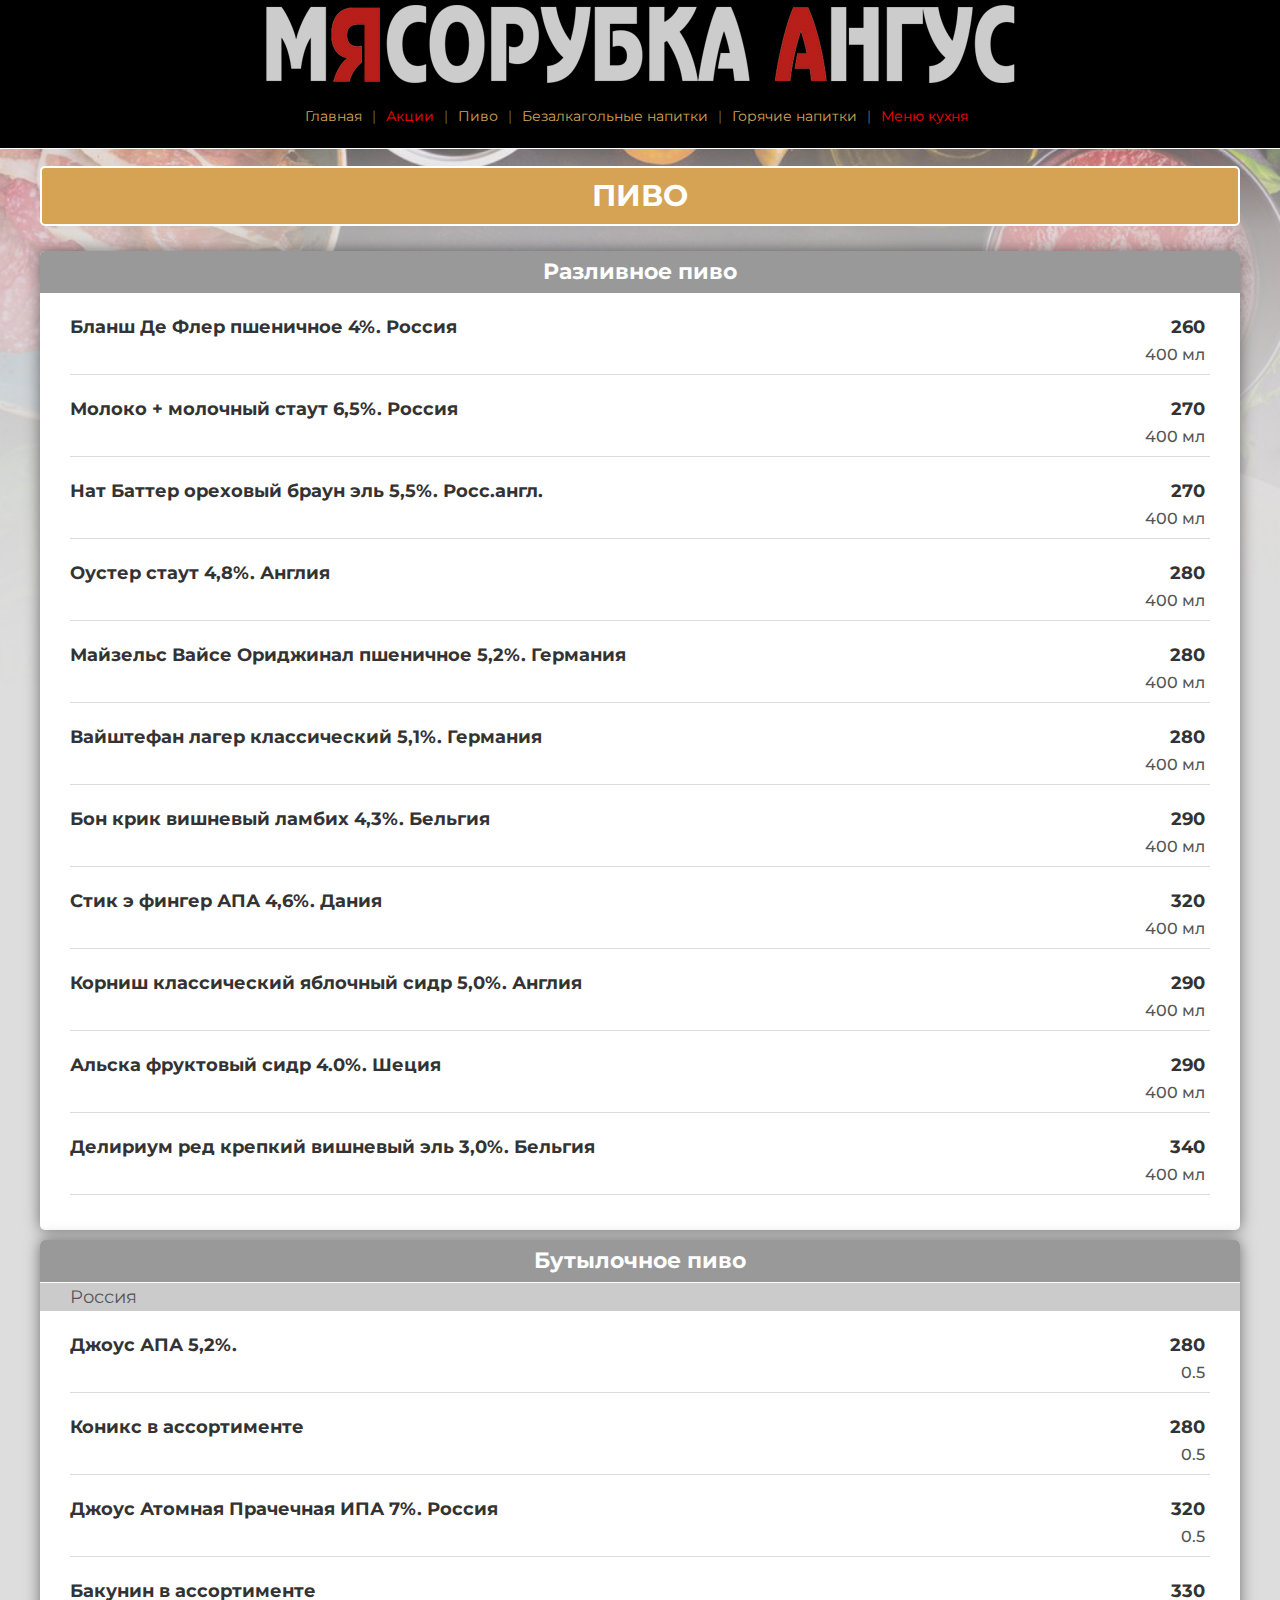
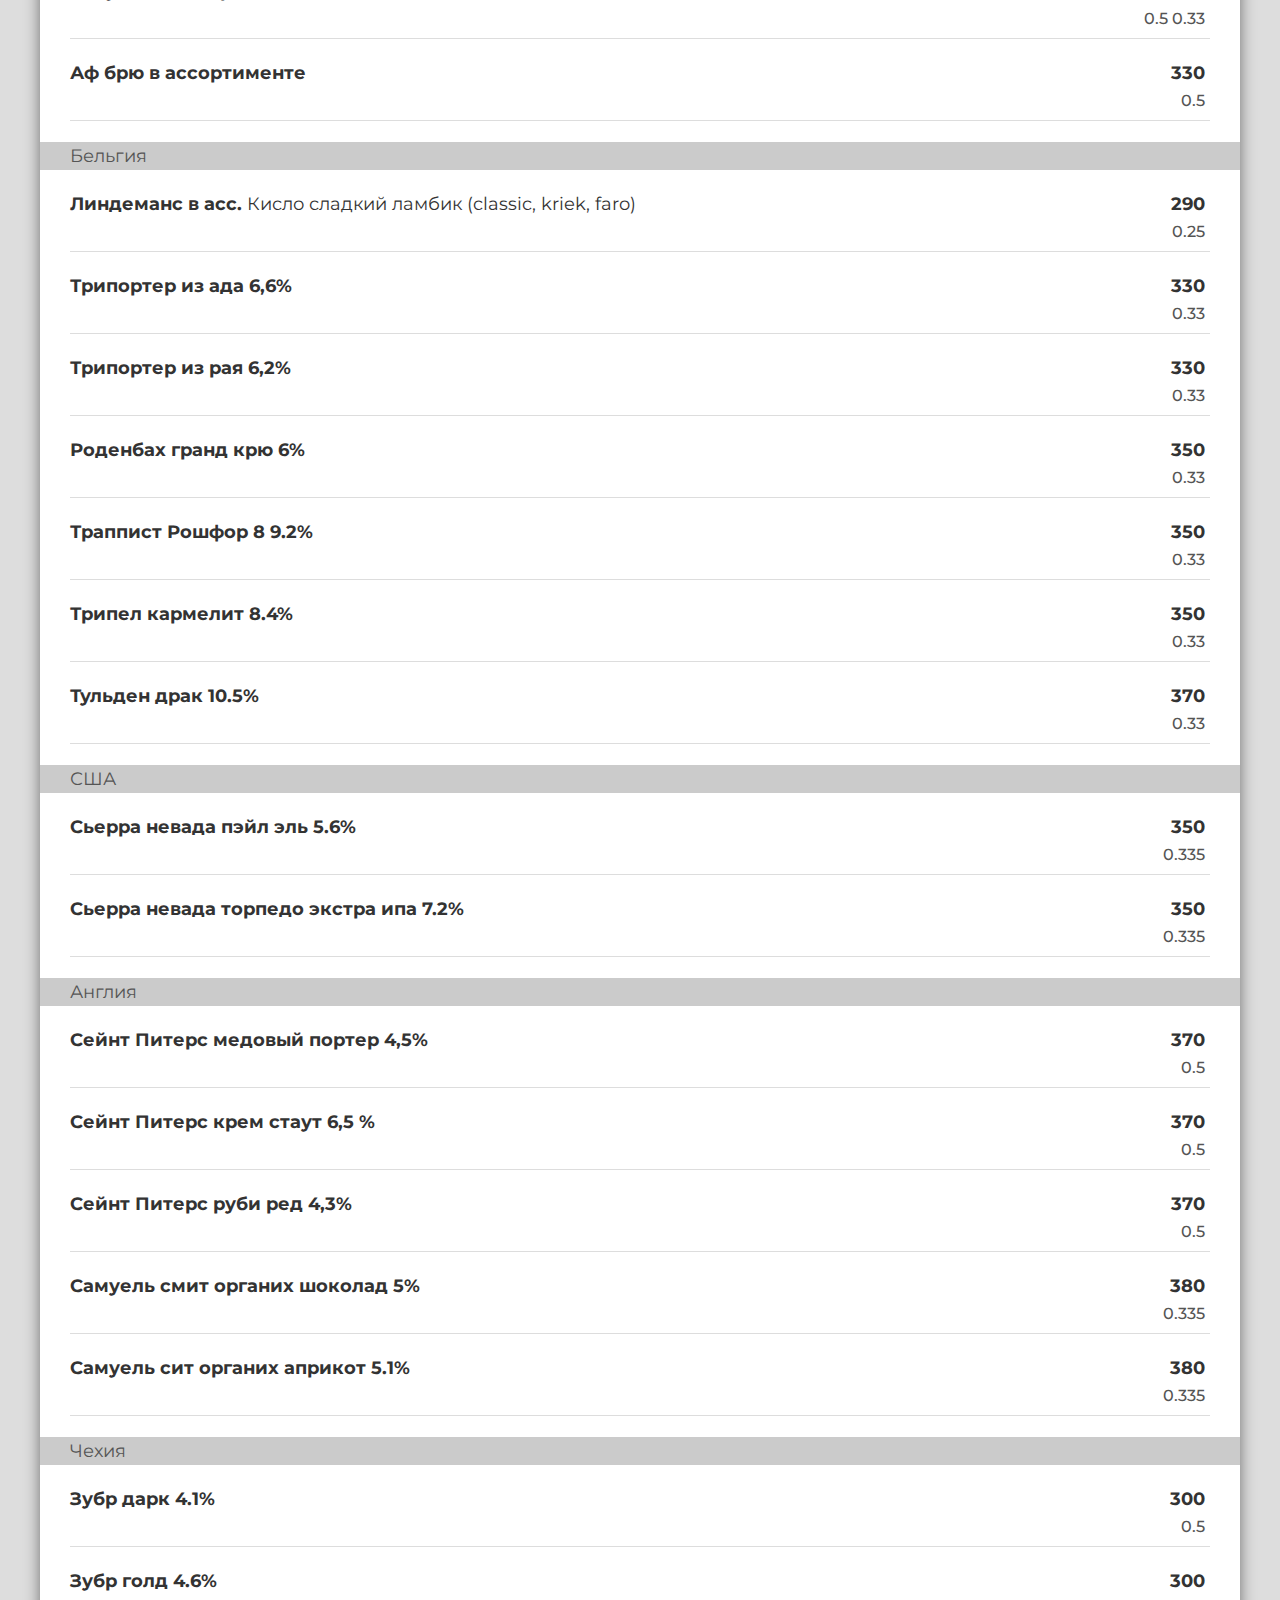
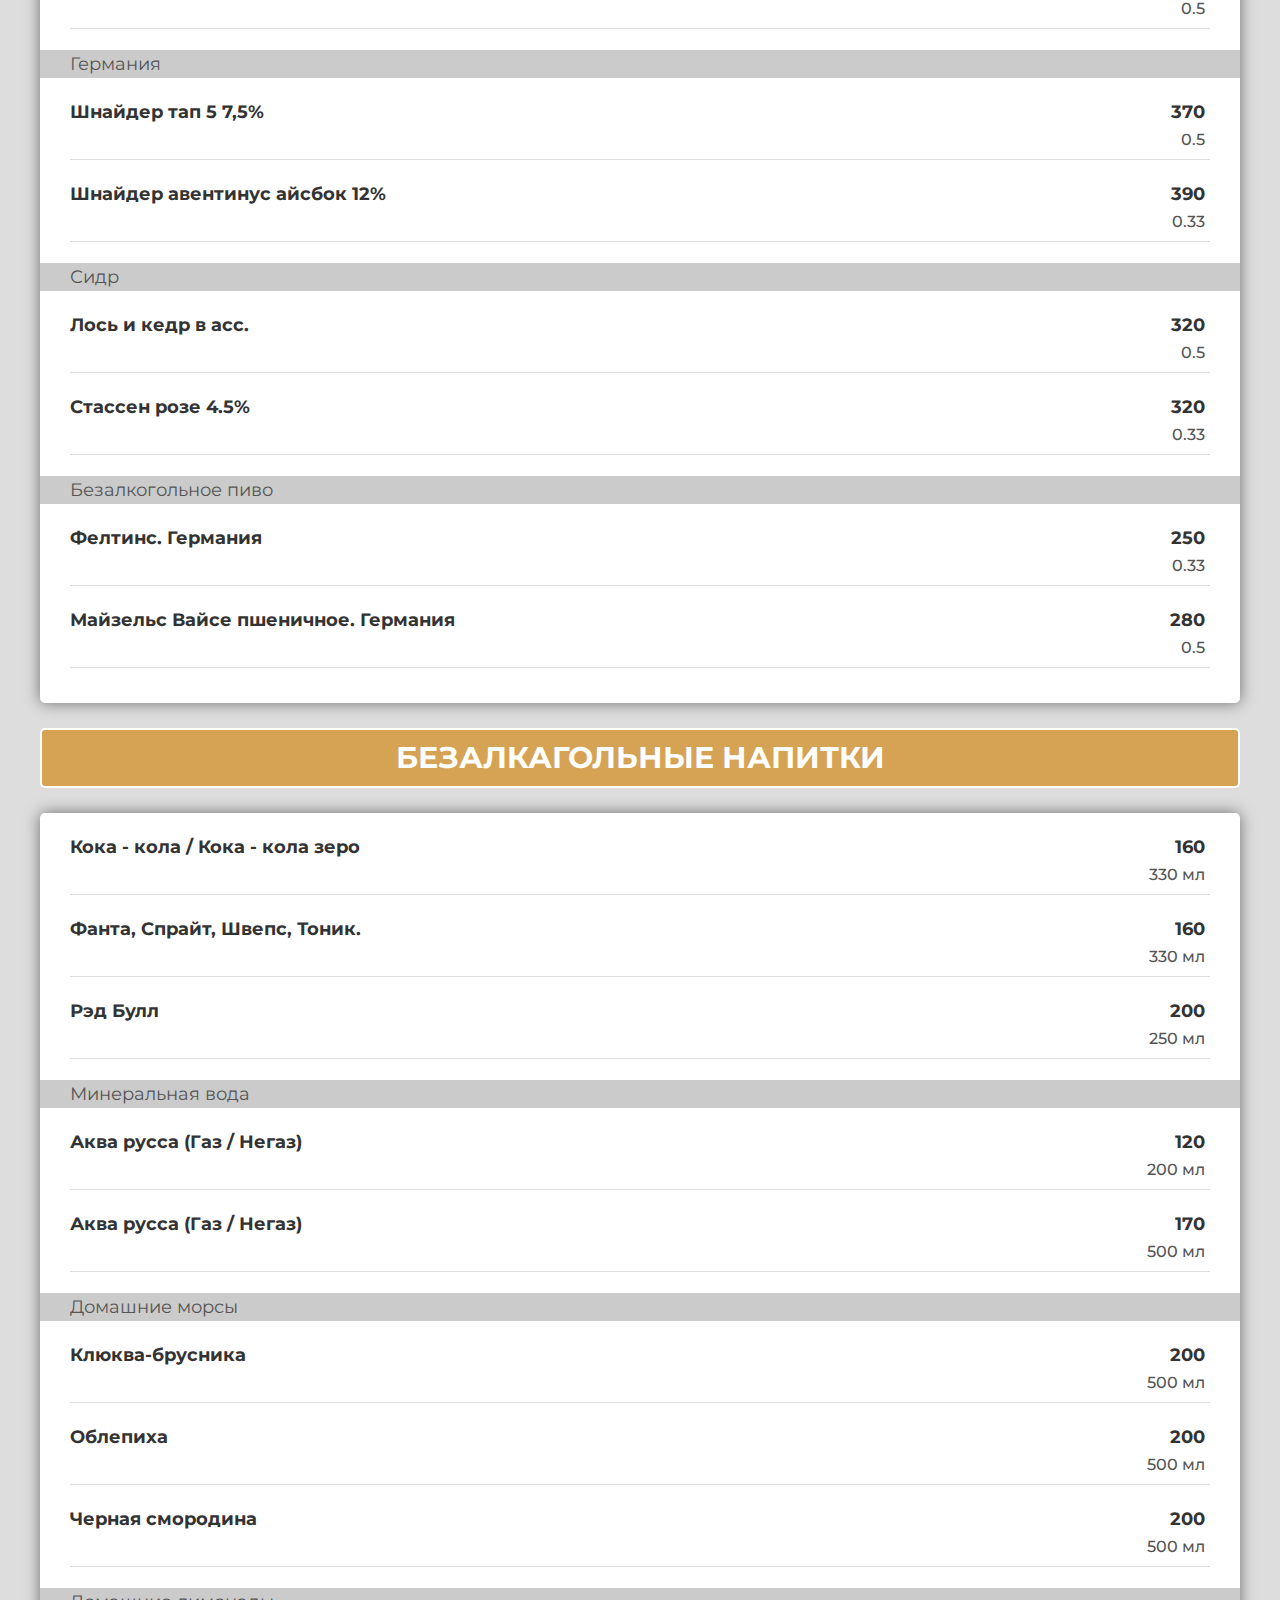
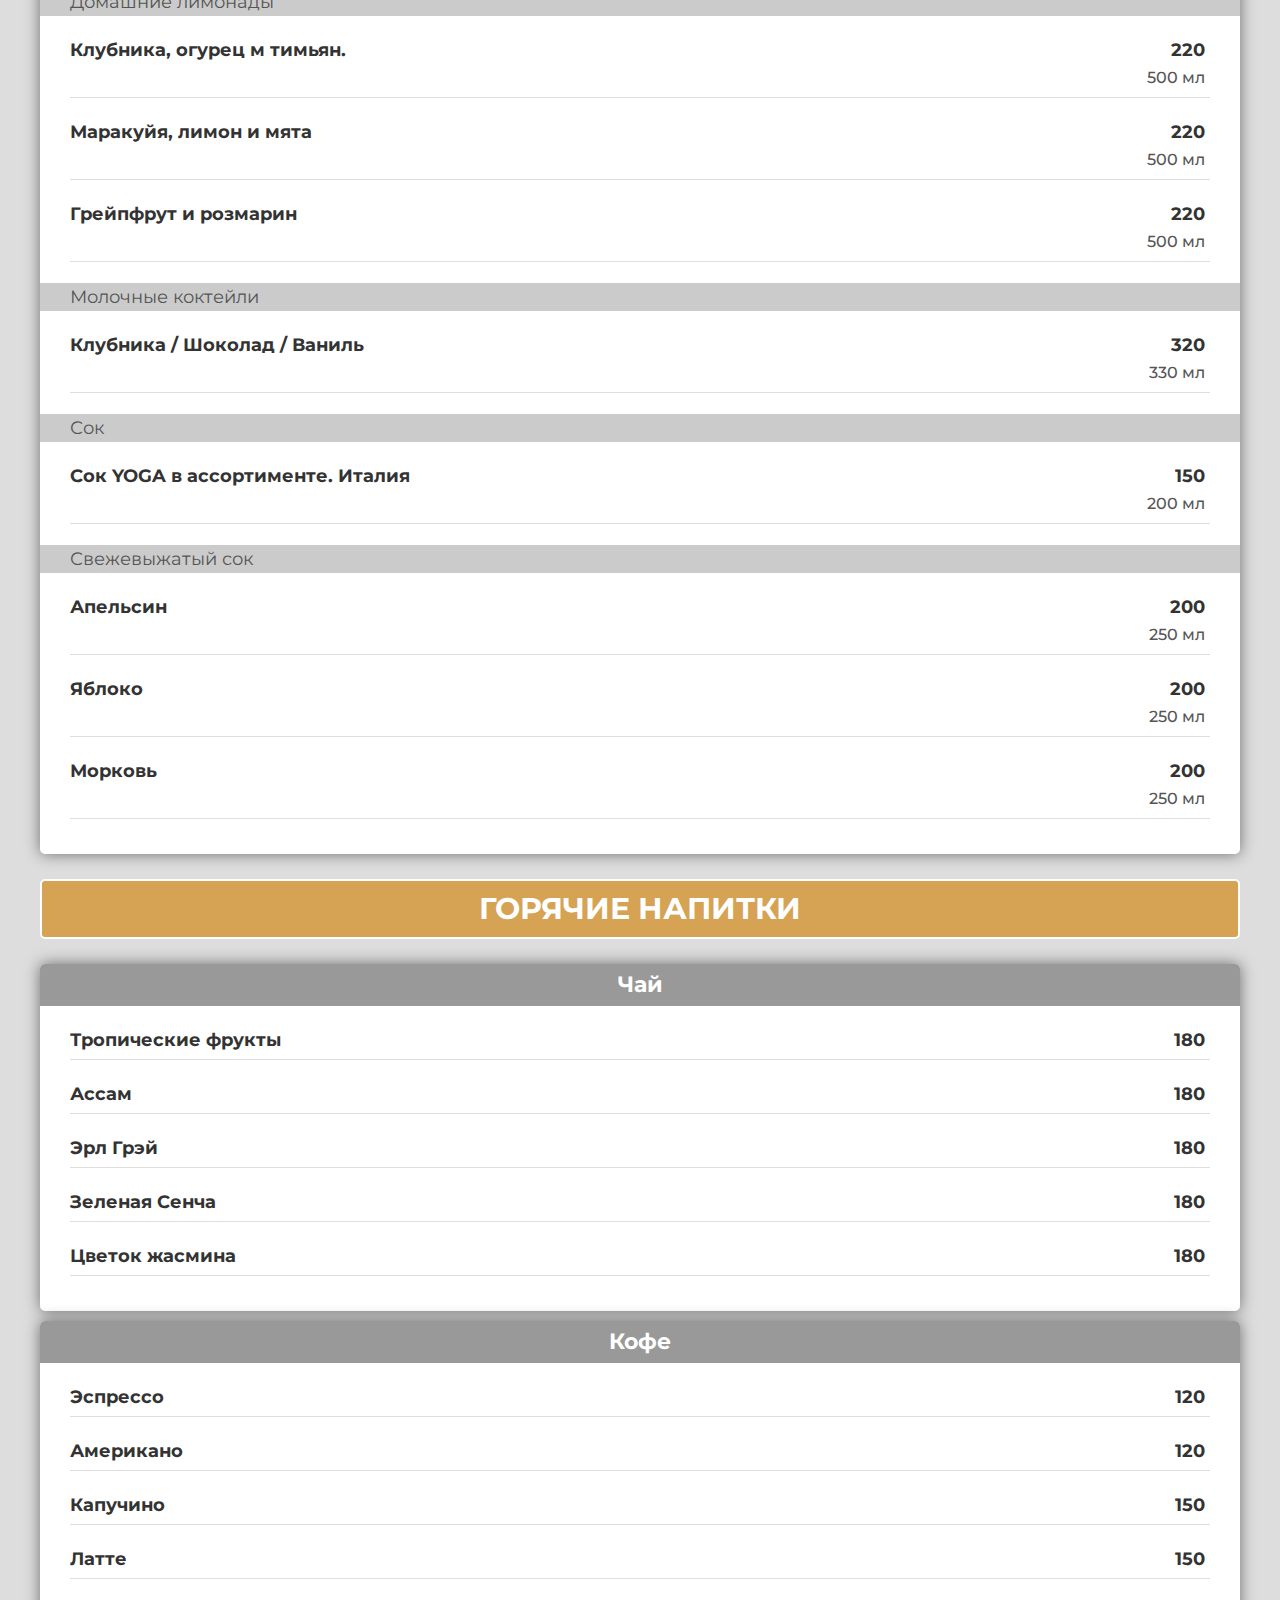
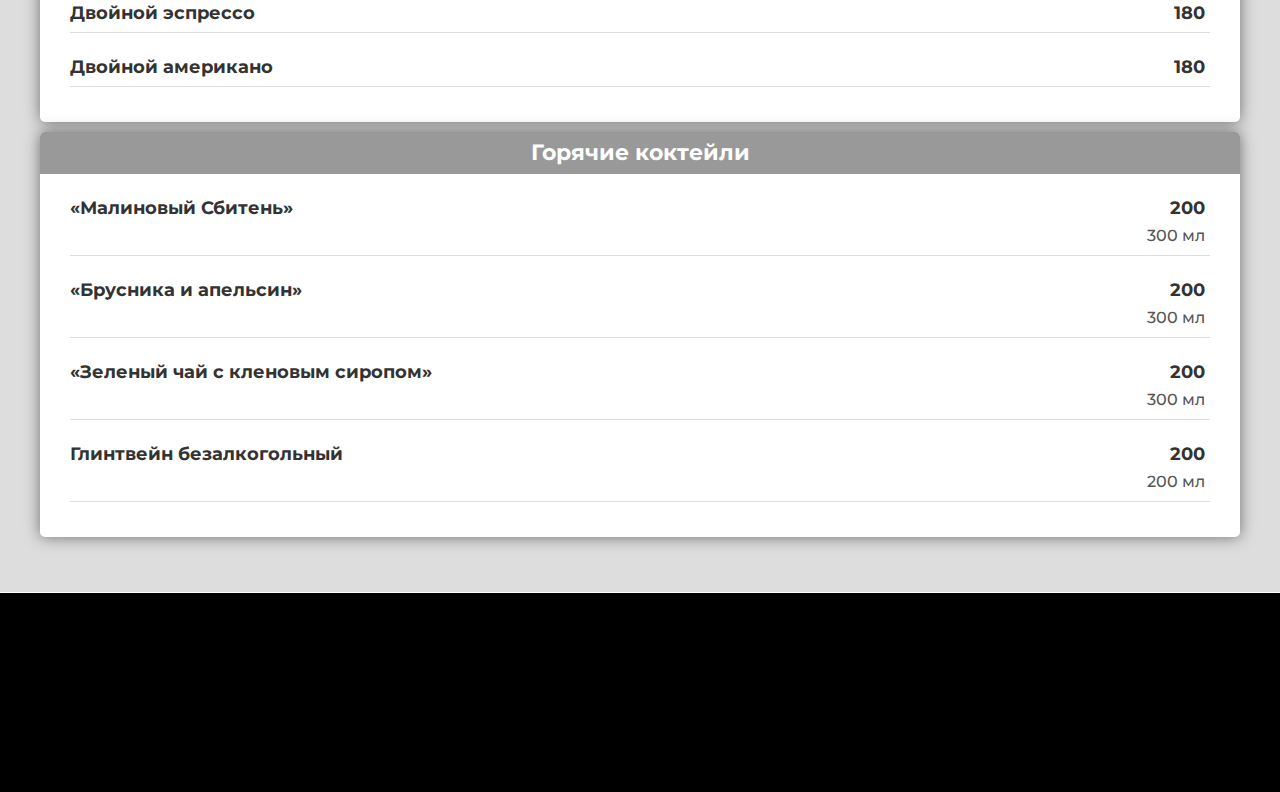
==== bar-efim__site.html @ 30c3e897 "add efim-site" ====
<!DOCTYPE html>
<html lang="en">

<head>

<meta charset="utf-8" />
<meta name="viewport" content="width=device-width, initial-scale=1, shrink-to-fit=no">
<title>Origin</title>
<link rel="shortcut icon" href="img/favicon.ico" type="image/x-icon">
<link href="https://fonts.googleapis.com/css?family=Montserrat:100,100i,200,200i,400,400i,500,600,700,800&display=swap" rel="stylesheet">
<link rel="stylesheet" href="css/icomoon.css">
<link href="stylesheets/style-menu.css" rel="stylesheet" type="text/css">
<link href="css/menu-burger.css" rel="stylesheet" type="text/css">
<script type="text/javascript" src="js/jquery.1.7.1.min.js"></script>
<script>
document.write('<script src="http://' + (location.host || 'localhost').split(':')[0] + ':35729/livereload.js?snipver=1"></' + 'script>')
</script>

</head>
<body>

	<!--[if lt IE 8]>
	<script>
		document.createElement('header' );
		document.createElement('footer' );
		document.createElement('section');
		document.createElement('aside'  );
		document.createElement('nav'    );
		document.createElement('article');
		document.createElement('time'   );
	</script>
	<![endif]-->
<!-- 
<div class="logo"><img src="img/logo.png" alt="" class="logo-img"></div>
<div id="header" class="clearfix">
	<div class="header-menu">
		<div class="header-menu__item">
			<a href="index.html" class="header-menu__link general">Главная</a>
		</div>
		<span class="line">&#124;</span>
		<div class="header-menu__item">
			<a href="menu-litej__site.html" class="header-menu__link attention">Акции</a>
		</div>
		<span class="line">&#124;</span>
		<div class="header-menu__item">
			<a href="" class="header-menu__link">Пиво</a>
		</div>
		<span class="line">&#124;</span>
		<div class="header-menu__item">
			<a href="#burgers" class="header-menu__link">Крепкий алкоголь</a>
		</div>
		<span class="line">&#124;</span>
		<div class="header-menu__item">
			<a href="#steaks" class="header-menu__link">Вино</a>
		</div>
		<span class="line">&#124;</span>
		<div class="header-menu__item">
			<a href="#snacks" class="header-menu__link">Безалкагольные напитки</a>
		</div>
		<span class="line">&#124;</span>
		<div class="header-menu__item">
			<a href="#salads" class="header-menu__link">Горячие напитки</a>
		</div>
		<span class="line">&#124;</span>
		<div class="header-menu__item">
			<a href="menu-litej__site.html" class="header-menu__link attention">Меню кухня</a>
		</div>
	</div>
</div> -->
<!-- /.header -->

<div class="logo">
	<img src="img/logo.png" alt="" class="logo-img">
	<img src="img/logo.png" alt="" class="logo-img__2">
</div>
<div id="header" class="clearfix">
	<img src="img/logo.png" alt="" class="logo-img__2">
	<div class="header-menu">
		<div class="header-menu__item">
			<a href="index.html" class="header-menu__link general">Главная</a>
		</div>
		<span class="line">&#124;</span>
		<div class="header-menu__item">
			<a href="stocks.html" class="header-menu__link attention">Акции</a>
		</div>
		<span class="line">&#124;</span>
		<div class="header-menu__item">
			<a href="#beer" class="header-menu__link">Пиво</a>
		</div>
		<span class="line">&#124;</span>
		<div class="header-menu__item">
			<a href="#noalco" class="header-menu__link">Безалкагольные напитки</a>
		</div>
		<span class="line">&#124;</span>
		<div class="header-menu__item">
			<a href="#hot-drinks" class="header-menu__link">Горячие напитки</a>
		</div>
		<span class="line">&#124;</span>
		<div class="header-menu__item">
			<a href="menu-efim__site.html" class="header-menu__link attention">Меню кухня</a>
		</div>
	</div>
<!-- =================================== -->	
	<div class="hamburger-menu">
    <input id="menu__toggle" type="checkbox" />
    <label class="menu__btn" for="menu__toggle">
      <span></span>
    </label>

    <ul class="menu__box">
      <li><a class="menu__item" href="index.html">Главная</a></li>
		<li><a class="menu__item--red" href="stocks.html">Акции</a></li>
		<li><a class="menu__item" href="#beer">Пиво</a></li>
		<li><a class="menu__item" href="#noalco">Безалкагольные напитки</a></li>
		<li><a class="menu__item" href="#hot-drinks">Горячие напитки</a></li>
		<li><a class="menu__item--red" href="menu-efim__site.html">Меню кухня</a></li>
    </ul>
  </div>
<!-- =================================== -->	
</div>
<!-- /.header -->

<section class="title">
	<a name="beer" class="title-item for_bar">Пиво</a>
</section>
<!-- /.title -->

<div class="menu-carts ">
	<div class="bar">
		<div class="bar-title">Разливное пиво</div>
		<!-- /.bar-title -->
		<div class="bar-item">
			<div class="bar-subject">
				<div class="bar-subject__rus">
					Бланш Де Флер пшеничное 4%. Россия <span class="dash"></span>
				</div>
				<div class="price-variable">
					<div class="bar-subject__price">260
					<div class="bar-subject__price--sub">400 мл</div>
					</div>
				</div>
				<!-- /.price-variable -->
			</div>
			<!-- /.bar-subject -->
			<div class="bar-subject">
				<div class="bar-subject__rus">
					Молоко + молочный стаут 6,5%. Россия <span class="dash"></span>
				</div>
				<div class="price-variable">
					<div class="bar-subject__price">270
					<div class="bar-subject__price--sub">400 мл</div>
					</div>
				</div>
				<!-- /.price-variable -->
			</div>
			<!-- /.bar-subject -->
			<div class="bar-subject">
				<div class="bar-subject__rus">
					Нат Баттер ореховый браун эль 5,5%. Росс.англ. <span class="dash"></span>
				</div>
				<div class="price-variable">
					<div class="bar-subject__price">270
					<div class="bar-subject__price--sub">400 мл</div>
					</div>
				</div>
				<!-- /.price-variable -->
			</div>
			<!-- /.bar-subject -->
			<div class="bar-subject">
				<div class="bar-subject__rus">
					Оустер стаут 4,8%. Англия <span class="dash"></span>
				</div>
				<div class="price-variable">
					<div class="bar-subject__price">280
					<div class="bar-subject__price--sub">400 мл</div>
					</div>
				</div>
				<!-- /.price-variable -->
			</div>
			<!-- /.bar-subject -->
			<div class="bar-subject">
				<div class="bar-subject__rus">
					Майзельс Вайсе Ориджинал пшеничное 5,2%. Германия <span class="dash"></span>
				</div>
				<div class="price-variable">
					<div class="bar-subject__price">280
					<div class="bar-subject__price--sub">400 мл</div>
					</div>
				</div>
				<!-- /.price-variable -->
			</div>
			<!-- /.bar-subject -->
			<div class="bar-subject">
				<div class="bar-subject__rus">
					Вайштефан лагер классический 5,1%. Германия <span class="dash"></span>
				</div>
				<div class="price-variable">
					<div class="bar-subject__price">280
					<div class="bar-subject__price--sub">400 мл</div>
					</div>
				</div>
				<!-- /.price-variable -->
			</div>
			<!-- /.bar-subject -->
			<div class="bar-subject">
				<div class="bar-subject__rus">
					Бон крик вишневый ламбих 4,3%. Бельгия <span class="dash"></span>
				</div>
				<div class="price-variable">
					<div class="bar-subject__price">290
					<div class="bar-subject__price--sub">400 мл</div>
					</div>
				</div>
				<!-- /.price-variable -->
			</div>
			<!-- /.bar-subject -->
			<div class="bar-subject">
				<div class="bar-subject__rus">
					Стик э фингер АПА 4,6%. Дания <span class="dash"></span>
				</div>
				<div class="price-variable">
					<div class="bar-subject__price">320
					<div class="bar-subject__price--sub">400 мл</div>
					</div>
				</div>
				<!-- /.price-variable -->
			</div>
			<!-- /.bar-subject -->
			<div class="bar-subject">
				<div class="bar-subject__rus">
					Корниш классический яблочный сидр 5,0%. Англия <span class="dash"></span>
				</div>
				<div class="price-variable">
					<div class="bar-subject__price">290
					<div class="bar-subject__price--sub">400 мл</div>
					</div>
				</div>
				<!-- /.price-variable -->
			</div>
			<!-- /.bar-subject -->
			<div class="bar-subject">
				<div class="bar-subject__rus">
					Альска фруктовый сидр 4.0%. Шеция <span class="dash"></span>
				</div>
				<div class="price-variable">
					<div class="bar-subject__price">290
					<div class="bar-subject__price--sub">400 мл</div>
					</div>
				</div>
				<!-- /.price-variable -->
			</div>
			<!-- /.bar-subject -->
			<div class="bar-subject">
				<div class="bar-subject__rus">
					Делириум ред крепкий вишневый эль 3,0%. Бельгия <span class="dash"></span>
				</div>
				<div class="price-variable">
					<div class="bar-subject__price">340
					<div class="bar-subject__price--sub">400 мл</div>
					</div>
				</div>
				<!-- /.price-variable -->
			</div>
			<!-- /.bar-subject -->
		</div>
		<!-- /.bar-item -->
	</div>
	<!-- /.bar -->
	<div class="bar">
		<div class="bar-title">Бутылочное пиво</div>
		<!-- /.bar-title -->
		<div class="bar-item">
			<div class="bar-title__sub">Россия</div><!-- /.bar-title -->
			<div class="bar-subject">
				<div class="bar-subject__rus">
					Джоус АПА 5,2%. <span class="dash"></span>
				</div>
				<div class="price-variable">
					<div class="bar-subject__price">280
					<div class="bar-subject__price--sub">0.5</div>
					</div>
				</div>
				<!-- /.price-variable -->
			</div>
			<!-- /.bar-subject -->
			<div class="bar-subject">
				<div class="bar-subject__rus">
					Коникс в ассортименте <span class="dash"></span>
				</div>
				<div class="price-variable">
					<div class="bar-subject__price">280
					<div class="bar-subject__price--sub">0.5</div>
					</div>
				</div>
				<!-- /.price-variable -->
			</div>
			<!-- /.bar-subject -->
			<div class="bar-subject">
				<div class="bar-subject__rus">
					Джоус Атомная Прачечная ИПА 7%. Россия <span class="dash"></span>
				</div>
				<div class="price-variable">
					<div class="bar-subject__price">320
					<div class="bar-subject__price--sub">0.5</div>
					</div>
				</div>
				<!-- /.price-variable -->
			</div>
			<!-- /.bar-subject -->
			<div class="bar-subject">
				<div class="bar-subject__rus">
					Бакунин в ассортименте <span class="dash"></span>
				</div>
				<div class="price-variable">
					<div class="bar-subject__price">330
					<div class="bar-subject__price--sub">0.5 0.33</div>
					</div>
				</div>
				<!-- /.price-variable -->
			</div>
			<!-- /.bar-subject -->
			<div class="bar-subject">
				<div class="bar-subject__rus">
					Аф брю в ассортименте <span class="dash"></span>
				</div>
				<div class="price-variable">
					<div class="bar-subject__price">330
					<div class="bar-subject__price--sub">0.5</div>
					</div>
				</div>
				<!-- /.price-variable -->
			</div>
			<!-- /.bar-subject -->
			<div class="bar-title__sub">Бельгия</div><!-- /.bar-title -->
			<div class="bar-subject">
				<div class="bar-subject__rus">
					Линдеманс в асс.<span class="dash"></span>
					<span class="bar-subject__eng">
						Кисло сладкий ламбик (classic, kriek, faro)
					</span><br>
				</div>
				<div class="price-variable">
					<div class="bar-subject__price">290
					<div class="bar-subject__price--sub">0.25</div>
					</div>
				</div>
				<!-- /.price-variable -->
			</div>
			<!-- /.bar-subject -->
			<div class="bar-subject">
				<div class="bar-subject__rus">
					Трипортер из ада 6,6% <span class="dash"></span>
				</div>
				<div class="price-variable">
					<div class="bar-subject__price">330
					<div class="bar-subject__price--sub">0.33</div>
					</div>
				</div>
				<!-- /.price-variable -->
			</div>
			<!-- /.bar-subject -->
			<div class="bar-subject">
				<div class="bar-subject__rus">
					Трипортер из рая 6,2% <span class="dash"></span>
				</div>
				<div class="price-variable">
					<div class="bar-subject__price">330
					<div class="bar-subject__price--sub">0.33</div>
					</div>
				</div>
				<!-- /.price-variable -->
			</div>
			<!-- /.bar-subject -->
			<div class="bar-subject">
				<div class="bar-subject__rus">
					Роденбах гранд крю 6% <span class="dash"></span>
				</div>
				<div class="price-variable">
					<div class="bar-subject__price">350
					<div class="bar-subject__price--sub">0.33</div>
					</div>
				</div>
				<!-- /.price-variable -->
			</div>
			<!-- /.bar-subject -->
			<div class="bar-subject">
				<div class="bar-subject__rus">
					Траппист Рошфор 8 9.2% <span class="dash"></span>
				</div>
				<div class="price-variable">
					<div class="bar-subject__price">350
					<div class="bar-subject__price--sub">0.33</div>
					</div>
				</div>
				<!-- /.price-variable -->
			</div>
			<!-- /.bar-subject -->
			<div class="bar-subject">
				<div class="bar-subject__rus">
					Трипел кармелит 8.4% <span class="dash"></span>
				</div>
				<div class="price-variable">
					<div class="bar-subject__price">350
					<div class="bar-subject__price--sub">0.33</div>
					</div>
				</div>
				<!-- /.price-variable -->
			</div>
			<!-- /.bar-subject -->
			<div class="bar-subject">
				<div class="bar-subject__rus">
					Тульден драк 10.5% <span class="dash"></span>
				</div>
				<div class="price-variable">
					<div class="bar-subject__price">370
					<div class="bar-subject__price--sub">0.33</div>
					</div>
				</div>
				<!-- /.price-variable -->
			</div>
			<!-- /.bar-subject -->
			<div class="bar-title__sub">США</div><!-- /.bar-title -->
			<div class="bar-subject">
				<div class="bar-subject__rus">
					Сьерра невада пэйл эль 5.6% <span class="dash"></span>
				</div>
				<div class="price-variable">
					<div class="bar-subject__price">350
					<div class="bar-subject__price--sub">0.335</div>
					</div>
				</div>
				<!-- /.price-variable -->
			</div>
			<!-- /.bar-subject -->
			<div class="bar-subject">
				<div class="bar-subject__rus">
					Сьерра невада торпедо экстра ипа 7.2% <span class="dash"></span>
				</div>
				<div class="price-variable">
					<div class="bar-subject__price">350
					<div class="bar-subject__price--sub">0.335</div>
					</div>
				</div>
				<!-- /.price-variable -->
			</div>
			<!-- /.bar-subject -->
			<div class="bar-title__sub">Англия</div><!-- /.bar-title -->
			<div class="bar-subject">
				<div class="bar-subject__rus">
					Сейнт Питерс медовый портер 4,5%<span class="dash"></span>
				</div>
				<div class="price-variable">
					<div class="bar-subject__price">370
					<div class="bar-subject__price--sub">0.5</div>
					</div>
				</div>
				<!-- /.price-variable -->
			</div>
			<!-- /.bar-subject -->
			<div class="bar-subject">
				<div class="bar-subject__rus">
					Сейнт Питерс крем стаут 6,5 %<span class="dash"></span>
				</div>
				<div class="price-variable">
					<div class="bar-subject__price">370
					<div class="bar-subject__price--sub">0.5</div>
					</div>
				</div>
				<!-- /.price-variable -->
			</div>
			<!-- /.bar-subject -->
			<div class="bar-subject">
				<div class="bar-subject__rus">
					Сейнт Питерс руби ред 4,3%<span class="dash"></span>
				</div>
				<div class="price-variable">
					<div class="bar-subject__price">370
					<div class="bar-subject__price--sub">0.5</div>
					</div>
				</div>
				<!-- /.price-variable -->
			</div>
			<!-- /.bar-subject -->
			<div class="bar-subject">
				<div class="bar-subject__rus">
					Самуель смит органих шоколад 5% <span class="dash"></span>
				</div>
				<div class="price-variable">
					<div class="bar-subject__price">380
					<div class="bar-subject__price--sub">0.335</div>
					</div>
				</div>
				<!-- /.price-variable -->
			</div>
			<!-- /.bar-subject -->
			<div class="bar-subject">
				<div class="bar-subject__rus">
					Самуель сит органих априкот 5.1% <span class="dash"></span>
				</div>
				<div class="price-variable">
					<div class="bar-subject__price">380
					<div class="bar-subject__price--sub">0.335</div>
					</div>
				</div>
				<!-- /.price-variable -->
			</div>
			<div class="bar-title__sub">Чехия</div><!-- /.bar-title -->
			<!-- /.bar-subject -->
			<div class="bar-subject">
				<div class="bar-subject__rus">
					Зубр дарк 4.1% <span class="dash"></span>
				</div>
				<div class="price-variable">
					<div class="bar-subject__price">300
					<div class="bar-subject__price--sub">0.5</div>
					</div>
				</div>
				<!-- /.price-variable -->
			</div>
			<!-- /.bar-subject -->
			<div class="bar-subject">
				<div class="bar-subject__rus">
					Зубр голд 4.6% <span class="dash"></span>
				</div>
				<div class="price-variable">
					<div class="bar-subject__price">300
					<div class="bar-subject__price--sub">0.5</div>
					</div>
				</div>
				<!-- /.price-variable -->
			</div>
			<!-- /.bar-subject -->
			<div class="bar-title__sub">Германия</div><!-- /.bar-title -->
			<div class="bar-subject">
				<div class="bar-subject__rus">
					Шнайдер тап 5 7,5% <span class="dash"></span>
				</div>
				<div class="price-variable">
					<div class="bar-subject__price">370
					<div class="bar-subject__price--sub">0.5</div>
					</div>
				</div>
				<!-- /.price-variable -->
			</div>
			<!-- /.bar-subject -->
			<div class="bar-subject">
				<div class="bar-subject__rus">
					Шнайдер авентинус айсбок 12% <span class="dash"></span>
				</div>
				<div class="price-variable">
					<div class="bar-subject__price">390
					<div class="bar-subject__price--sub">0.33</div>
					</div>
				</div>
				<!-- /.price-variable -->
			</div>
			<div class="bar-title__sub">Сидр</div><!-- /.bar-title -->
			<!-- /.bar-subject -->
			<div class="bar-subject">
				<div class="bar-subject__rus">
					Лось и кедр в асс. <span class="dash"></span>
				</div>
				<div class="price-variable">
					<div class="bar-subject__price">320
					<div class="bar-subject__price--sub">0.5</div>
					</div>
				</div>
				<!-- /.price-variable -->
			</div>
			<!-- /.bar-subject -->
			<div class="bar-subject">
				<div class="bar-subject__rus">
					Стассен розе 4.5% <span class="dash"></span>
				</div>
				<div class="price-variable">
					<div class="bar-subject__price">320
					<div class="bar-subject__price--sub">0.33</div>
					</div>
				</div>
				<!-- /.price-variable -->
			</div>
			<!-- /.bar-subject -->
			<div class="bar-title__sub">Безалкогольное пиво</div><!-- /.bar-title -->
			<div class="bar-subject">
				<div class="bar-subject__rus">
					Фелтинс. Германия <span class="dash"></span>
				</div>
				<div class="price-variable">
					<div class="bar-subject__price">250
					<div class="bar-subject__price--sub">0.33</div>
					</div>
				</div>
				<!-- /.price-variable -->
			</div>
			<!-- /.bar-subject -->
			<div class="bar-subject">
				<div class="bar-subject__rus">
					Майзельс Вайсе пшеничное. Германия <span class="dash"></span>
				</div>
				<div class="price-variable">
					<div class="bar-subject__price">280
					<div class="bar-subject__price--sub">0.5</div>
					</div>
				</div>
				<!-- /.price-variable -->
			</div>
			<!-- /.bar-subject -->
		</div>
		<!-- /.bar-item -->
	</div>
	<!-- /.bar -->
</div>
<!-- /.menu-carts  -->

<section class="title">
	<a name="noalco" class="title-item for_bar">Безалкагольные напитки</a>
</section>
<!-- /.title -->

<div class="menu-carts ">
	<div class="bar">
		<div class="bar-item">
			<div class="bar-subject">
				<div class="bar-subject__rus">
					Кока - кола / Кока - кола зеро <span class="dash"></span>
				</div>
				<div class="price-variable">
					<div class="bar-subject__price">160
					<div class="bar-subject__price--sub">330 мл</div>
					</div>
				</div>
				<!-- /.price-variable -->
			</div>
			<!-- /.bar-subject -->
			<div class="bar-subject">
				<div class="bar-subject__rus">
					Фанта, Спрайт, Швепс, Тоник. <span class="dash"></span>
				</div>
				<div class="price-variable">
					<div class="bar-subject__price">160
					<div class="bar-subject__price--sub">330 мл</div>
					</div>
				</div>
				<!-- /.price-variable -->
			</div>
			<!-- /.bar-subject -->
			<div class="bar-subject">
				<div class="bar-subject__rus">
					Рэд Булл <span class="dash"></span>
				</div>
				<div class="price-variable">
					<div class="bar-subject__price">200
					<div class="bar-subject__price--sub">250 мл</div>
					</div>
				</div>
				<!-- /.price-variable -->
			</div>
			<!-- /.bar-subject -->
			<div class="bar-title__sub">Минеральная вода</div><!-- /.bar-title -->
			<div class="bar-subject">
				<div class="bar-subject__rus">
					Аква русса (Газ / Негаз) <span class="dash"></span>
				</div>
				<div class="price-variable">
					<div class="bar-subject__price">120
					<div class="bar-subject__price--sub">200 мл</div>
					</div>
				</div>
				<!-- /.price-variable -->
			</div>
			<!-- /.bar-subject -->
			<div class="bar-subject">
				<div class="bar-subject__rus">
					Аква русса (Газ / Негаз) <span class="dash"></span>
				</div>
				<div class="price-variable">
					<div class="bar-subject__price">170
					<div class="bar-subject__price--sub">500 мл</div>
					</div>
				</div>
				<!-- /.price-variable -->
			</div>
			<!-- /.bar-subject -->
			<div class="bar-title__sub">Домашние морсы</div><!-- /.bar-title -->
			<div class="bar-subject">
				<div class="bar-subject__rus">
					Клюква-брусника <span class="dash"></span>
				</div>
				<div class="price-variable">
					<div class="bar-subject__price">200
					<div class="bar-subject__price--sub">500 мл</div>
					</div>
				</div>
				<!-- /.price-variable -->
			</div>
			<!-- /.bar-subject -->
			<div class="bar-subject">
				<div class="bar-subject__rus">
					Облепиха <span class="dash"></span>
				</div>
				<div class="price-variable">
					<div class="bar-subject__price">200
					<div class="bar-subject__price--sub">500 мл</div>
					</div>
				</div>
				<!-- /.price-variable -->
			</div>
			<!-- /.bar-subject -->
			<div class="bar-subject">
				<div class="bar-subject__rus">
					Черная смородина <span class="dash"></span>
				</div>
				<div class="price-variable">
					<div class="bar-subject__price">200
					<div class="bar-subject__price--sub">500 мл</div>
					</div>
				</div>
				<!-- /.price-variable -->
			</div>
			<!-- /.bar-subject -->
			<div class="bar-title__sub">Домашние лимонады</div><!-- /.bar-title -->
			<div class="bar-subject">
				<div class="bar-subject__rus">
					Клубника, огурец м тимьян. <span class="dash"></span>
				</div>
				<div class="price-variable">
					<div class="bar-subject__price">220
					<div class="bar-subject__price--sub">500 мл</div>
					</div>
				</div>
				<!-- /.price-variable -->
			</div>
			<!-- /.bar-subject -->
			<div class="bar-subject">
				<div class="bar-subject__rus">
					Маракуйя, лимон и мята <span class="dash"></span>
				</div>
				<div class="price-variable">
					<div class="bar-subject__price">220
					<div class="bar-subject__price--sub">500 мл</div>
					</div>
				</div>
				<!-- /.price-variable -->
			</div>
			<!-- /.bar-subject -->
			<div class="bar-subject">
				<div class="bar-subject__rus">
					Грейпфрут и розмарин <span class="dash"></span>
				</div>
				<div class="price-variable">
					<div class="bar-subject__price">220
					<div class="bar-subject__price--sub">500 мл</div>
					</div>
				</div>
				<!-- /.price-variable -->
			</div>
			<!-- /.bar-subject -->
			<div class="bar-title__sub">Молочные коктейли</div><!-- /.bar-title -->
			<div class="bar-subject">
				<div class="bar-subject__rus">
					Клубника / Шоколад / Ваниль <span class="dash"></span>
				</div>
				<div class="price-variable">
					<div class="bar-subject__price">320
					<div class="bar-subject__price--sub">330 мл</div>
					</div>
				</div>
				<!-- /.price-variable -->
			</div>
			<!-- /.bar-subject -->
			<div class="bar-title__sub">Сок</div><!-- /.bar-title -->
			<div class="bar-subject">
				<div class="bar-subject__rus">
					Сок YOGA в ассортименте. Италия <span class="dash"></span>
				</div>
				<div class="price-variable">
					<div class="bar-subject__price">150
					<div class="bar-subject__price--sub">200 мл</div>
					</div>
				</div>
				<!-- /.price-variable -->
			</div>
			<!-- /.bar-subject -->
			<div class="bar-title__sub">Свежевыжатый сок</div><!-- /.bar-title -->
			<div class="bar-subject">
				<div class="bar-subject__rus">
					Апельсин <span class="dash"></span>
				</div>
				<div class="price-variable">
					<div class="bar-subject__price">200
					<div class="bar-subject__price--sub">250 мл</div>
					</div>
				</div>
				<!-- /.price-variable -->
			</div>
			<!-- /.bar-subject -->
			<div class="bar-subject">
				<div class="bar-subject__rus">
					Яблоко <span class="dash"></span>
				</div>
				<div class="price-variable">
					<div class="bar-subject__price">200
					<div class="bar-subject__price--sub">250 мл</div>
					</div>
				</div>
				<!-- /.price-variable -->
			</div>
			<!-- /.bar-subject -->
			<div class="bar-subject">
				<div class="bar-subject__rus">
					Морковь <span class="dash"></span>
				</div>
				<div class="price-variable">
					<div class="bar-subject__price">200
					<div class="bar-subject__price--sub">250 мл</div>
					</div>
				</div>
				<!-- /.price-variable -->
			</div>
			<!-- /.bar-subject -->
		</div>
		<!-- /.bar-item -->
	</div>
	<!-- /.bar -->
</div>
<!-- /.menu-carts  -->

<section class="title">
	<a name="hot-drinks" class="title-item for_bar">Горячие напитки</a>
</section>
<!-- /.title -->

<div class="menu-carts ">
	<div class="bar">
		<div class="bar-title">Чай</div>
		<!-- /.bar-title -->
		<div class="bar-item">
			<div class="bar-subject">
				<div class="bar-subject__rus">
					Тропические фрукты <span class="dash"></span>
				</div>
				<div class="price-variable">
					<div class="bar-subject__price">180
					<div class="bar-subject__price--sub"></div>
					</div>
				</div>
				<!-- /.price-variable -->
			</div>
			<!-- /.bar-subject -->
			<div class="bar-subject">
				<div class="bar-subject__rus">
					Ассам <span class="dash"></span>
				</div>
				<div class="price-variable">
					<div class="bar-subject__price">180
					<div class="bar-subject__price--sub"></div>
					</div>
				</div>
				<!-- /.price-variable -->
			</div>
			<!-- /.bar-subject -->
			<div class="bar-subject">
				<div class="bar-subject__rus">
					Эрл Грэй <span class="dash"></span>
				</div>
				<div class="price-variable">
					<div class="bar-subject__price">180
					<div class="bar-subject__price--sub"></div>
					</div>
				</div>
				<!-- /.price-variable -->
			</div>
			<!-- /.bar-subject -->
			<div class="bar-subject">
				<div class="bar-subject__rus">
					Зеленая Сенча <span class="dash"></span>
				</div>
				<div class="price-variable">
					<div class="bar-subject__price">180
					<div class="bar-subject__price--sub"></div>
					</div>
				</div>
				<!-- /.price-variable -->
			</div>
			<!-- /.bar-subject -->
			<div class="bar-subject">
				<div class="bar-subject__rus">
					Цветок жасмина <span class="dash"></span>
				</div>
				<div class="price-variable">
					<div class="bar-subject__price">180
					<div class="bar-subject__price--sub"></div>
					</div>
				</div>
				<!-- /.price-variable -->
			</div>
			<!-- /.bar-subject -->
		</div>
		<!-- /.bar-item -->
	</div>
	<!-- /.bar -->
	<div class="bar">
		<div class="bar-title">Кофе</div>
		<!-- /.bar-title -->
		<div class="bar-item">
			<div class="bar-subject">
				<div class="bar-subject__rus">
					Эспрессо <span class="dash"></span>
				</div>
				<div class="price-variable">
					<div class="bar-subject__price">120
					<div class="bar-subject__price--sub"></div>
					</div>
				</div>
				<!-- /.price-variable -->
			</div>
			<!-- /.bar-subject -->
			<div class="bar-subject">
				<div class="bar-subject__rus">
					Американо <span class="dash"></span>
				</div>
				<div class="price-variable">
					<div class="bar-subject__price">120
					<div class="bar-subject__price--sub"></div>
					</div>
				</div>
				<!-- /.price-variable -->
			</div>
			<!-- /.bar-subject -->
			<div class="bar-subject">
				<div class="bar-subject__rus">
					Капучино <span class="dash"></span>
				</div>
				<div class="price-variable">
					<div class="bar-subject__price">150
					<div class="bar-subject__price--sub"></div>
					</div>
				</div>
				<!-- /.price-variable -->
			</div>
			<!-- /.bar-subject -->
			<div class="bar-subject">
				<div class="bar-subject__rus">
					Латте <span class="dash"></span>
				</div>
				<div class="price-variable">
					<div class="bar-subject__price">150
					<div class="bar-subject__price--sub"></div>
					</div>
				</div>
				<!-- /.price-variable -->
			</div>
			<!-- /.bar-subject -->
			<div class="bar-subject">
				<div class="bar-subject__rus">
					Двойной эспрессо <span class="dash"></span>
				</div>
				<div class="price-variable">
					<div class="bar-subject__price">180
					<div class="bar-subject__price--sub"></div>
					</div>
				</div>
				<!-- /.price-variable -->
			</div>
			<!-- /.bar-subject -->
			<div class="bar-subject">
				<div class="bar-subject__rus">
					Двойной американо <span class="dash"></span>
				</div>
				<div class="price-variable">
					<div class="bar-subject__price">180
					<div class="bar-subject__price--sub"></div>
					</div>
				</div>
				<!-- /.price-variable -->
			</div>
			<!-- /.bar-subject -->
		</div>
		<!-- /.bar-item -->
	</div>
	<!-- /.bar -->
	<div class="bar">
		<div class="bar-title">Горячие коктейли</div>
		<!-- /.bar-title -->
		<div class="bar-item">
			<div class="bar-subject">
				<div class="bar-subject__rus">
					«Малиновый Сбитень»  <span class="dash"></span>
				</div>
				<div class="price-variable">
					<div class="bar-subject__price">200
					<div class="bar-subject__price--sub">300 мл</div>
					</div>
				</div>
				<!-- /.price-variable -->
			</div>
			<!-- /.bar-subject -->
			<div class="bar-subject">
				<div class="bar-subject__rus">
					«Брусника и апельсин» <span class="dash"></span>
				</div>
				<div class="price-variable">
					<div class="bar-subject__price">200
					<div class="bar-subject__price--sub">300 мл</div>
					</div>
				</div>
				<!-- /.price-variable -->
			</div>
			<!-- /.bar-subject -->
			<div class="bar-subject">
				<div class="bar-subject__rus">
					«Зеленый чай с кленовым сиропом» <span class="dash"></span>
				</div>
				<div class="price-variable">
					<div class="bar-subject__price">200
					<div class="bar-subject__price--sub">300 мл</div>
					</div>
				</div>
				<!-- /.price-variable -->
			</div>
			<!-- /.bar-subject -->
			<div class="bar-subject">
				<div class="bar-subject__rus">
					Глинтвейн безалкогольный <span class="dash"></span>
				</div>
				<div class="price-variable">
					<div class="bar-subject__price">200
					<div class="bar-subject__price--sub">200 мл</div>
					</div>
				</div>
				<!-- /.price-variable -->
			</div>
			<!-- /.bar-subject -->
		</div>
		<!-- /.bar-item -->
	</div>
	<!-- /.bar -->
</div>
<!-- /.menu-carts  -->

<section class="footer">
	
</section>
<!-- .footer -->


<script type="text/javascript" src="js/script.js"></script>	
<script type="text/javascript" src="js/ORIGINscript.js"></script>
</body>
---- stylesheets/style-menu.css ----
/*   Author:  Pit Orel
 *   Website: https://vk.com/html_css_verstka_saitov
 *   Github:  https://github.com/pit6262
 *   Skype:   hostings1
 *
 */
/* NORMALIZE */
/* ================================================ */
html, body, div, span, applet, main, object, iframe, h1, h2, h3, h4, h5, h6, p, blockquote, pre, a, abbr, acronym, address, big, cite, code, del, dfn, em, img, ins, kbd, q, s, samp, small, strike, strong, sub, sup, tt, var, b, u, i, center, dl, dt, dd, ol, ul, li, fieldset, form, label, legend, table, caption, tbody, tfoot, thead, tr, th, td, article, aside, canvas, details, embed, figure, figcaption, footer, header, hgroup, menu, nav, output, ruby, section, summary, time, mark, audio, video {
  margin: 0;
  padding: 0;
  border: 0;
  font-size: 100%; }

/* HTML5 display-role reset for older browsers */
article, aside, details, main, figcaption, figure, footer, header, hgroup, menu, nav, section {
  display: block; }

body {
  margin: 0px;
  padding: 0px;
  font-family: Montserrat;
  line-height: 1;
  background-color: #ffffff;
  height: 100%;
  position: relative;
  font-size: 14px; }

blockquote, q {
  quotes: none; }

blockquote:before, blockquote:after {
  content: "";
  content: none; }

q:before, q:after {
  content: "";
  content: none; }

table {
  border-collapse: collapse;
  border-width: 0px;
  padding: 0px;
  margin: 0px; }

html {
  height: 100%;
  -webkit-text-size-adjust: none;
  -ms-text-size-adjust: none; }

input, textarea {
  color: #333;
  outline: none;
  border-radius: 0;
  -moz-border-radius: 0;
  -webkit-border-radius: 0;
  -webkit-appearance: none; }

input[type="button"], input[type="submit"] {
  cursor: pointer;
  -webkit-appearance: none;
  outline: none; }

input[type="search"] {
  -webkit-appearance: none; }

::-ms-clear {
  width: 0;
  height: 0; }

button {
  cursor: pointer;
  -webkit-appearance: none;
  outline: none; }

td, form {
  margin: 0px;
  padding: 0px; }

a {
  color: #000100;
  transition: all 0.3s linear;
  text-decoration: none;
  outline: none;
  -webkit-tap-highlight-color: transparent;
  -webkit-tap-highlight-color: transparent; }

* {
  -webkit-box-sizing: border-box;
  -moz-box-sizing: border-box;
  box-sizing: border-box; }
  *:before, *:after {
    -webkit-box-sizing: border-box;
    -moz-box-sizing: border-box;
    box-sizing: border-box; }

.clearfix:before, .clearfix:after {
  content: " ";
  display: table; }

.clearfix:after {
  clear: both; }

.container {
  width: 1240px;
  margin: 0 auto; }

body {
  /*background-color: #e0c9aa */
  background: #ddd;
  background: url(../img/background.jpg) no-repeat fixed #ddd;
  background-size: 100%;
  background-attachment: fixed;
  z-index: -999; }

.background {
  position: absolute;
  top: 30px;
  max-width: 100%;
  max-height: 100%; }

.logo {
  display: flex;
  justify-content: center;
  margin-bottom: 75px;
  background: #000; }
  .logo-img {
    margin-top: 5px;
    opacity: 80%; }

#header {
  position: absolute;
  top: 83px;
  left: 0;
  right: 0;
  z-index: 99;
  width: 100%;
  display: flex;
  justify-content: center;
  background: #000;
  margin-bottom: 20px;
  border-bottom: 1px solid #fff; }

#header.default {
  position: fixed;
  top: 0; }

.header-menu {
  display: flex;
  align-items: center;
  width: 1200px;
  height: 65px;
  justify-content: center; }
  .header-menu__link {
    color: #d5a353;
    font-size: 14px;
    margin: 10px; }
  .header-menu__link:hover {
    color: #f00; }

.line {
  color: #666; }

.red {
  display: inline;
  color: #f00; }

.attention {
  color: #f00; }

.attention:hover {
  color: #fff; }

.title {
  display: flex;
  justify-content: center;
  margin: 20px 0; }
  .title-first {
    display: flex;
    justify-content: center;
    margin: 85px 0 15px; }
  .title-item {
    display: flex;
    font-size: 30px;
    font-weight: bold;
    color: #fff;
    text-transform: uppercase;
    width: 1200px;
    height: 60px;
    justify-content: center;
    align-items: center;
    background: #a5a5a5;
    border: 2px solid #fff;
    border-radius: 5px; }

.menu {
  justify-content: space-between; }
  .menu-carts {
    width: 1240px;
    margin: 0 auto;
    display: flex;
    flex-wrap: wrap;
    justify-content: center; }
    .menu-carts__item {
      width: 270px;
      height: 445px;
      margin: 20px;
      border-radius: 5px;
      background: #fff;
      box-shadow: 0 0 15px rgba(0, 0, 0, 0.5); }
    .menu-carts__title {
      display: flex;
      font-size: 18px;
      font-weight: bold;
      color: #fff;
      height: 50px;
      padding: 5px;
      justify-content: center;
      align-items: center;
      text-align: center;
      text-transform: uppercase;
      background: #d5a353; }
    .menu-carts__size {
      font-size: 16px;
      font-weight: bold;
      text-align: center;
      padding-top: 10px; }
    .menu-carts__description {
      font-size: 13px;
      color: #28292e;
      line-height: 15px;
      text-align: justify;
      padding: 10px 20px; }

.menu-carts__item.mini {
  height: 288px; }

.menu-carts__title.mini {
  font-size: 15px; }

.cart-img {
  width: 100%;
  height: 200px;
  overflow: hidden;
  border-radius: 5px 5px 0 0; }
  .cart-img__item {
    width: 100%; }

.bar {
  margin: 5px 20px;
  border-radius: 5px;
  background: #fff;
  padding-bottom: 15px;
  width: 1200px;
  box-shadow: 0 0 15px rgba(0, 0, 0, 0.5); }
  .bar-title {
    display: flex;
    justify-content: center;
    font-size: 22px;
    font-weight: bold;
    color: #fff;
    padding: 10px 0;
    border-radius: 5px 5px 0 0;
    background: #999; }
    .bar-title__sub {
      font-size: 18px;
      padding: 5px 30px;
      color: #555;
      background: #cbcbcb;
      border-top: 1px solid #fff; }
  .bar-subject {
    display: flex;
    justify-content: space-between;
    font-size: 18px;
    color: #333;
    margin: 20px 30px;
    border-bottom: 1px solid #ddd;
    line-height: 28px; }
    .bar-subject__rus {
      font-weight: bold;
      margin-right: 10px; }
    .bar-subject__eng {
      font-weight: normal; }
    .bar-subject__price {
      font-weight: bold;
      align-items: flex-start;
      margin: 0 5px; }
      .bar-subject__price--sub {
        font-size: 16px;
        font-weight: 500;
        color: #555; }

.bar-subject__price {
  display: flex;
  justify-content: flex-end;
  align-content: flex-start;
  flex-wrap: wrap;
  width: 63px;
  margin-bottom: 5px; }

.bar-subject__price--sub {
  display: flex;
  justify-content: flex-end;
  width: 62px; }

.price-variable {
  display: flex;
  align-items: flex-end; }

.title-item.for_bar {
  background: #d5a353; }

.italic {
  display: flex;
  font-family: "times new roman";
  font-size: 16px;
  color: #666;
  font-style: italic;
  font-weight: lighter;
  line-height: 16px;
  margin-bottom: 5px; }

.logo-img__2 {
  visibility: hidden;
  width: 0;
  height: 0; }

.menu__btn {
  visibility: hidden;
  width: 0;
  height: 0; }

.stock {
  width: 1200px;
  margin-top: 15px;
  background: #000;
  margin: 20px;
  overflow: hidden;
  border-radius: 5px; }

.stock:first-child {
  margin-top: 20px; }

.stock {
  width: 580px;
  margin-top: 15px;
  background: #000;
  margin: 20px;
  overflow: hidden;
  border-radius: 5px;
  box-shadow: 0 0 15px rgba(0, 0, 0, 0.5); }

.stock:first-child {
  margin-top: 20px; }

.stock-img {
  height: 100%;
  width: 100%; }

.footer {
  display: block;
  height: 200px;
  border-top: 1px solid #fff;
  margin-top: 50px;
  background: #000; }

@media screen and (max-width: 1240px) {
  .title-item {
    width: 1140px; }

  .menu-carts {
    width: 100%; }
    .menu-carts__item {
      margin: 10px; }

  .bar {
    width: 870px; } }
@media screen and (max-width: 1024px) {
  .title-item {
    width: 870px; }

  .menu-carts__item {
    margin: 15px; }

  .bar {
    width: 950px; }

  .title-item.for_bar {
    width: 950px; }

  .stock {
    width: 870px; } }
@media screen and (max-width: 768px) {
  .header {
    display: none; }
    .header-menu {
      display: none; }

  .logo {
    height: 65px;
    margin-bottom: -55px; }
    .logo-img {
      display: none; }

  .logo-img__2 {
    visibility: visible;
    width: 50%;
    height: 50%;
    top: 16px;
    left: 23%;
    margin-top: 16px;
    z-index: 999; }

  #header {
    height: 65px;
    top: -85px; }

  .title {
    margin: 10px 0; }
    .title-first {
      margin: 70px 0 5px; }
    .title-item {
      width: 570px;
      height: 40px; }

  .menu__btn {
    visibility: visible; }

  .menu-carts {
    width: 100%; }

  .title-item.for_bar {
    width: 727px; }

  .bar {
    margin: 10px 20px; }

  .stock {
    width: 570px;
    margin-top: 15px;
    background: #000;
    overflow: hidden;
    border-radius: 5px; }

  .stock:first-child {
    margin-top: 20px; } }
@media screen and (max-width: 415px) {
  .title-item {
    width: 365px;
    font-size: 18px; }

  .menu-carts {
    width: 100%; }
    .menu-carts__item {
      width: 177px;
      margin: 5px;
      height: 395px; }
    .menu-carts__title {
      font-size: 12px;
      height: 35px; }
    .menu-carts__size {
      font-size: 12px; }
    .menu-carts__description {
      font-size: 12px;
      padding: 5px;
      text-align: left; }

  .menu-carts__item.mini {
    height: 195px; }

  .menu-carts__title.mini {
    font-size: 10px; }

  .cart-img {
    height: 131px; }

  .title-item.for_bar {
    width: 384px; }

  .bar {
    margin: 5px 15px; }
    .bar-title {
      font-size: 14px; }
      .bar-title__sub {
        font-size: 14px; }
    .bar-subject {
      font-size: 12px;
      margin: 20px 5px;
      line-height: 16px; }
      .bar-subject__eng {
        display: box; }
      .bar-subject__price {
        width: 38px; }
        .bar-subject__price--sub {
          font-size: 10px;
          margin: 0; }

  .italic {
    margin-top: 5px;
    font-size: 12px;
    line-height: 12px; }

  .stock {
    width: 365px;
    margin: 5px 0; } }
@media screen and (max-width: 375px) {
  .title-item.for_bar {
    width: 330px; }

  .dash {
    display: none; }

  .title-item.for_bar {
    width: 355px; }

  .bar {
    margin: 5px 10px; }

  .stock {
    width: 365px; } }
@media screen and (max-width: 360px) {
  .title-item {
    width: 350px; }

  .title-item.for_bar {
    width: 312px; }

  .menu-carts {
    width: 100%; }
    .menu-carts__item {
      width: 170px;
      height: 400px; }

  .cart-img {
    height: 126px; }

  .title-item.for_bar {
    width: 340px; }

  .bar {
    margin: 5px 10px; }

  .stock {
    width: 350px; } }
@media screen and (max-width: 320px) {
  .menu-carts {
    width: 100%; }
    .menu-carts__item {
      width: 305px;
      height: 400px; }
    .menu-carts__title {
      font-size: 14px;
      height: 35px; }
    .menu-carts__size {
      font-size: 12px; }
    .menu-carts__description {
      font-size: 12px;
      padding: 5px 10px;
      text-align: justify; }

  .menu-carts__item.mini {
    height: 265px; }

  .menu-carts__title.mini {
    font-size: 12px; }

  .cart-img {
    height: 212px; }

  .title-item {
    width: 305px; }

  .title-item.for_bar {
    width: 305px; }

  .bar {
    width: 305px;
    margin: 5px 5px; }

  .stock {
    width: 305px; } }
---- css/menu-burger.css ----
#menu__toggle {
  opacity: 0;
}

#menu__toggle:checked ~ .menu__btn > span {
  transform: rotate(45deg);
}
#menu__toggle:checked ~ .menu__btn > span::before {
  top: 0;
  transform: rotate(0);
}
#menu__toggle:checked ~ .menu__btn > span::after {
  top: 0;
  transform: rotate(90deg);
}
#menu__toggle:checked ~ .menu__box {
  visibility: visible;
  right: 0;
}

.menu__btn {
  display: flex;
  align-items: center;
  position: fixed;
  top: 20px;
  right: 20px;

  width: 26px;
  height: 26px;

  cursor: pointer;
  z-index: 99999;
}

.menu__btn > span,
.menu__btn > span::before,
.menu__btn > span::after {
  display: block;
  position: absolute;

  width: 100%;
  height: 2px;

  background-color: #d5a353;

  transition-duration: .25s;
}
.menu__btn > span::before {
  content: '';
  top: -8px;
}
.menu__btn > span::after {
  content: '';
  top: 8px;
}

.menu__box {
  display: block;
  position: fixed;
  visibility: hidden;
  top: 0;
  right: -100%;

  width: 300px;
  height: 100%;

  margin: 0;
  padding: 80px 0;

  list-style: none;

  background-color: rgba(0, 0, 0, 0.9);
  box-shadow: 1px 0px 6px rgba(0, 0, 0, .2);

  transition-duration: .25s;
}

.menu__item {
  display: block;
  padding: 12px 24px;

  color: #d5a353;

  font-family: 'Roboto', sans-serif;
  font-size: 20px;
  font-weight: 600;

  text-decoration: none;

  transition-duration: .25s;
}
.menu__item--red {
  display: block;
  padding: 12px 24px;

  color: #f33;

  font-family: 'Roboto', sans-serif;
  font-size: 20px;
  font-weight: 600;

  text-decoration: none;

  transition-duration: .25s;
}
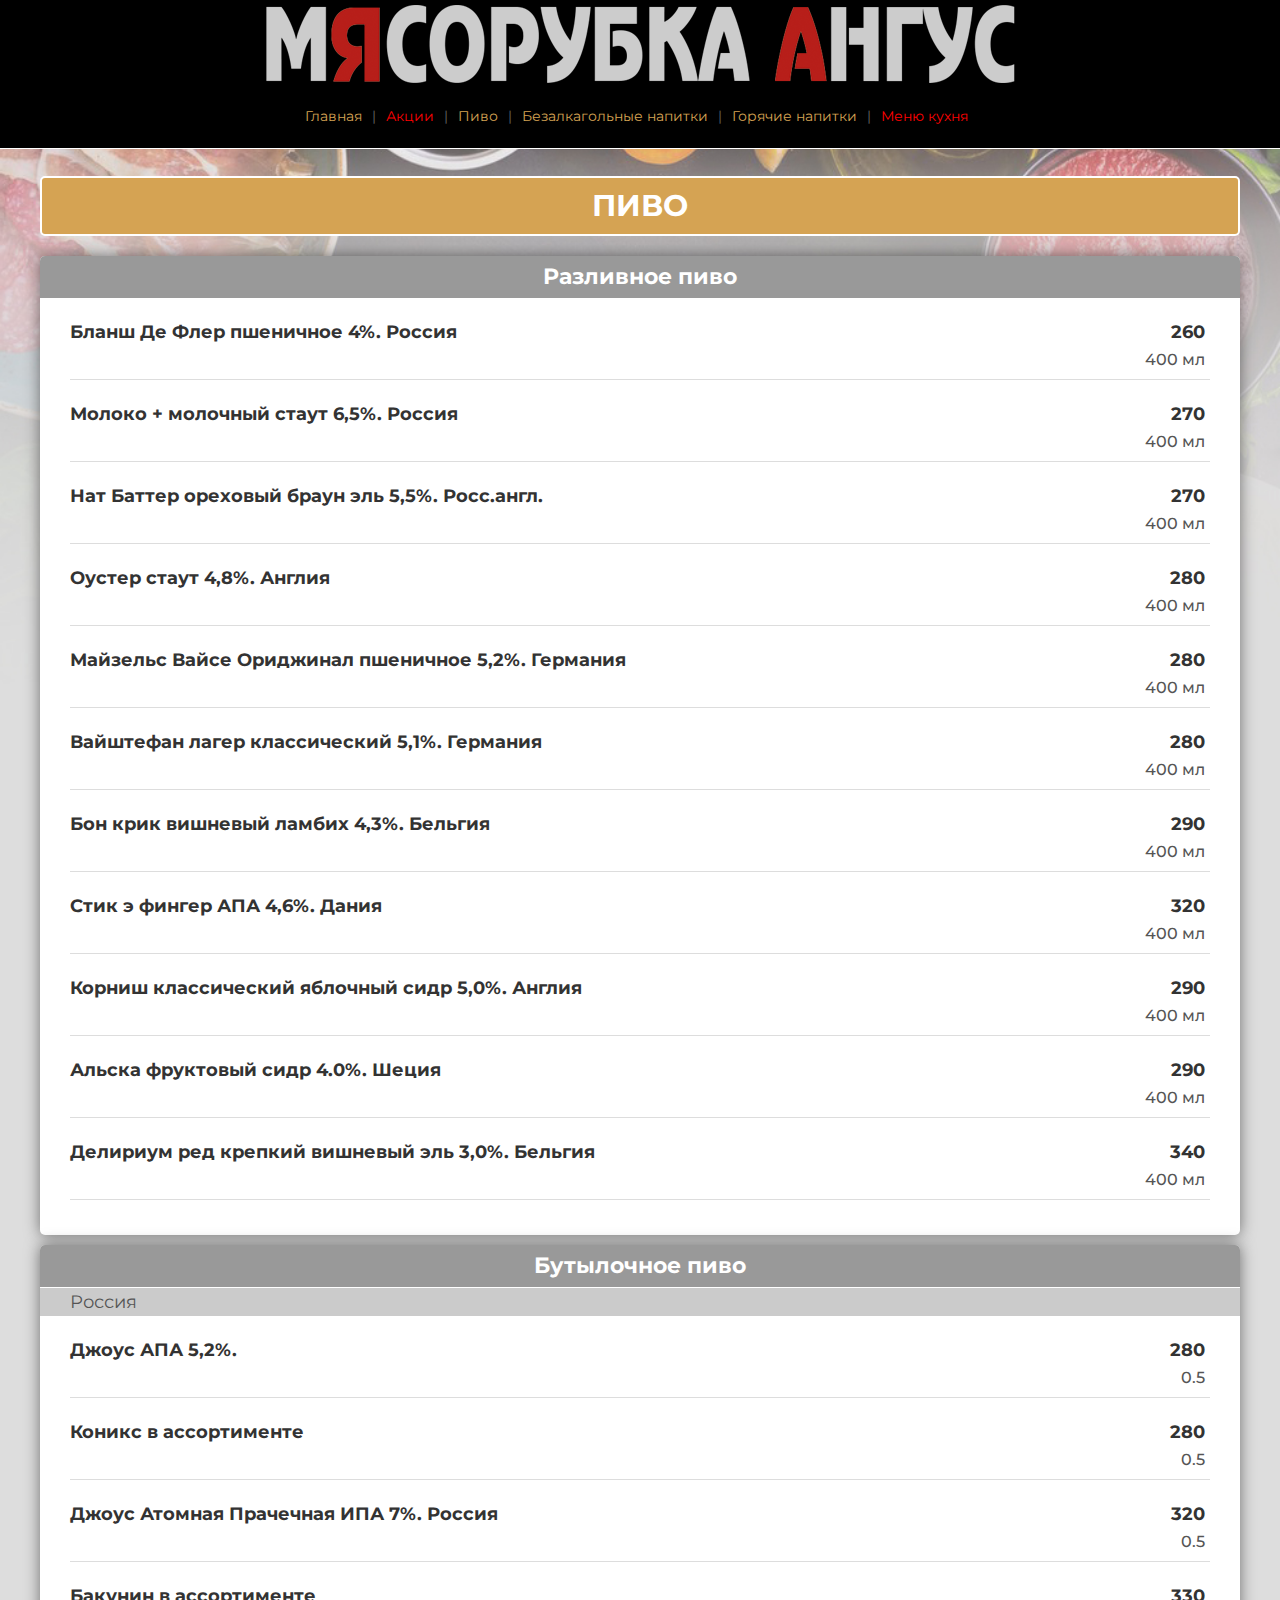
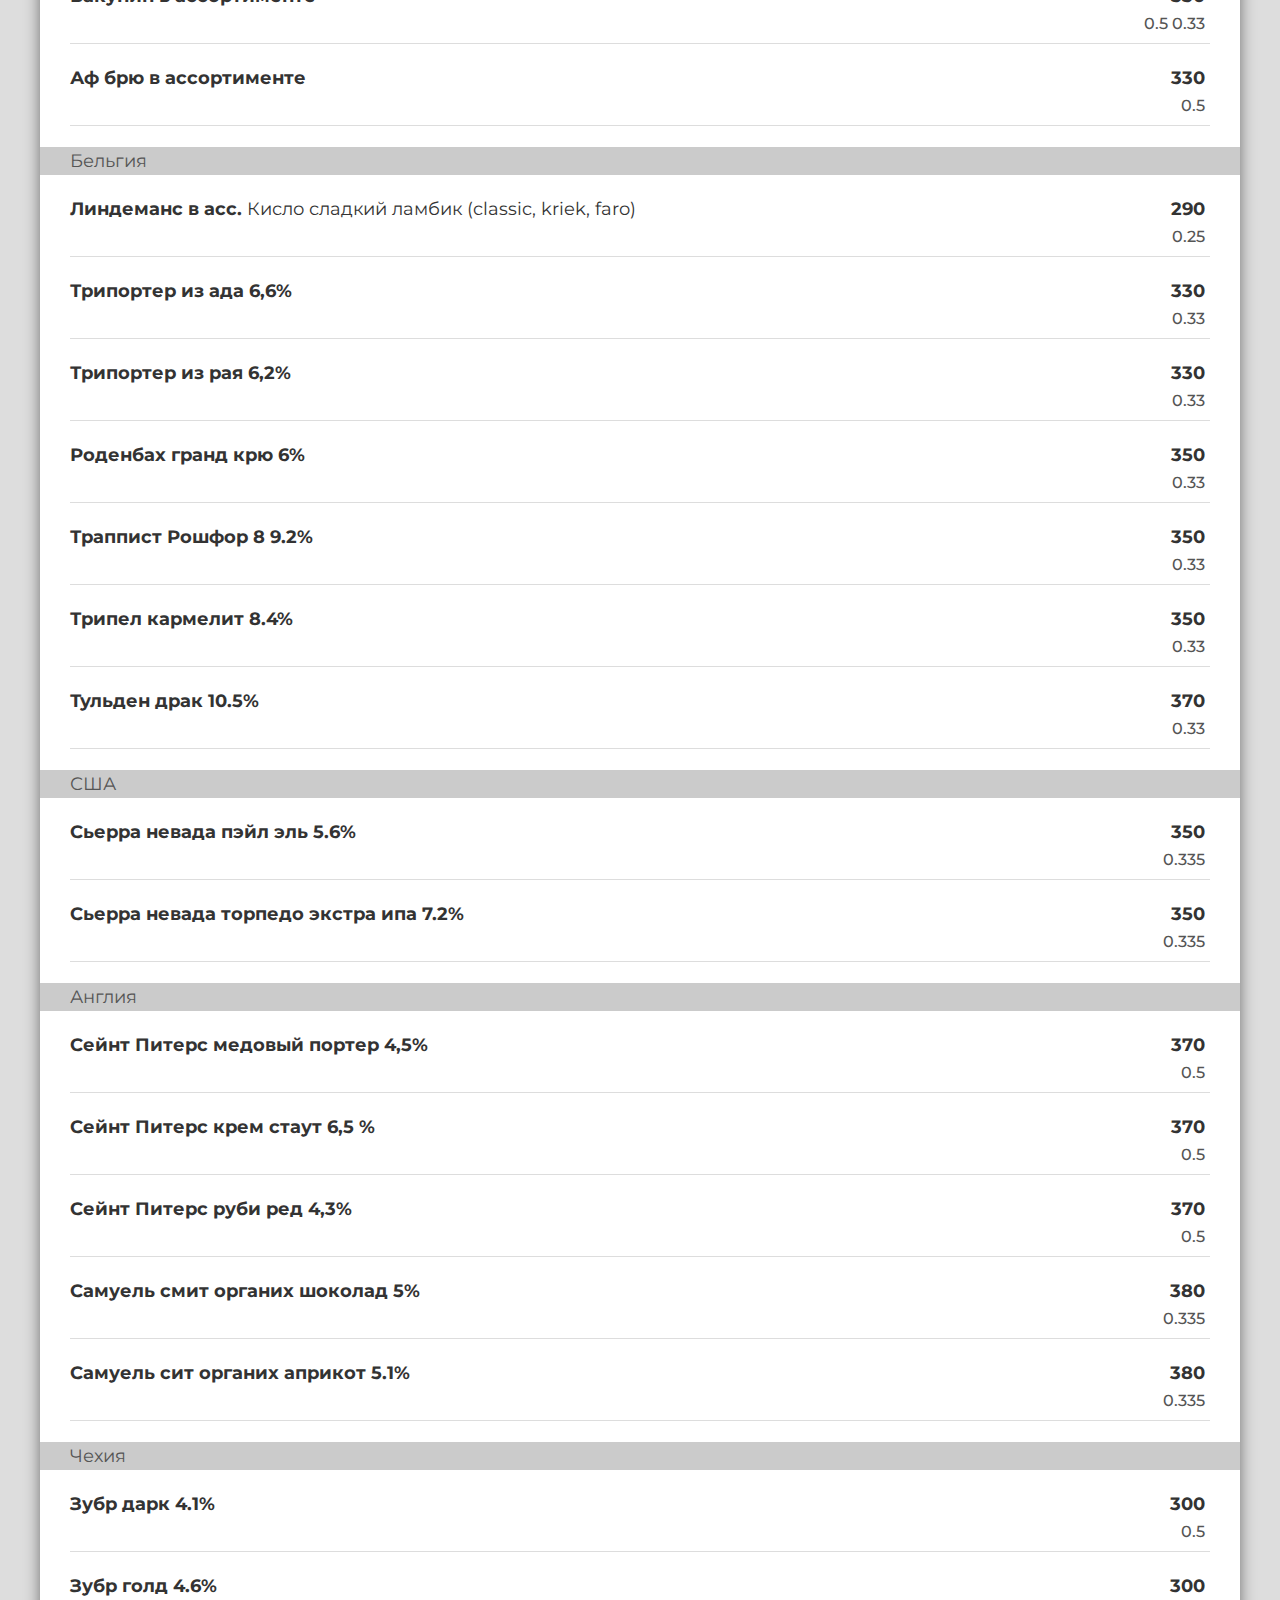
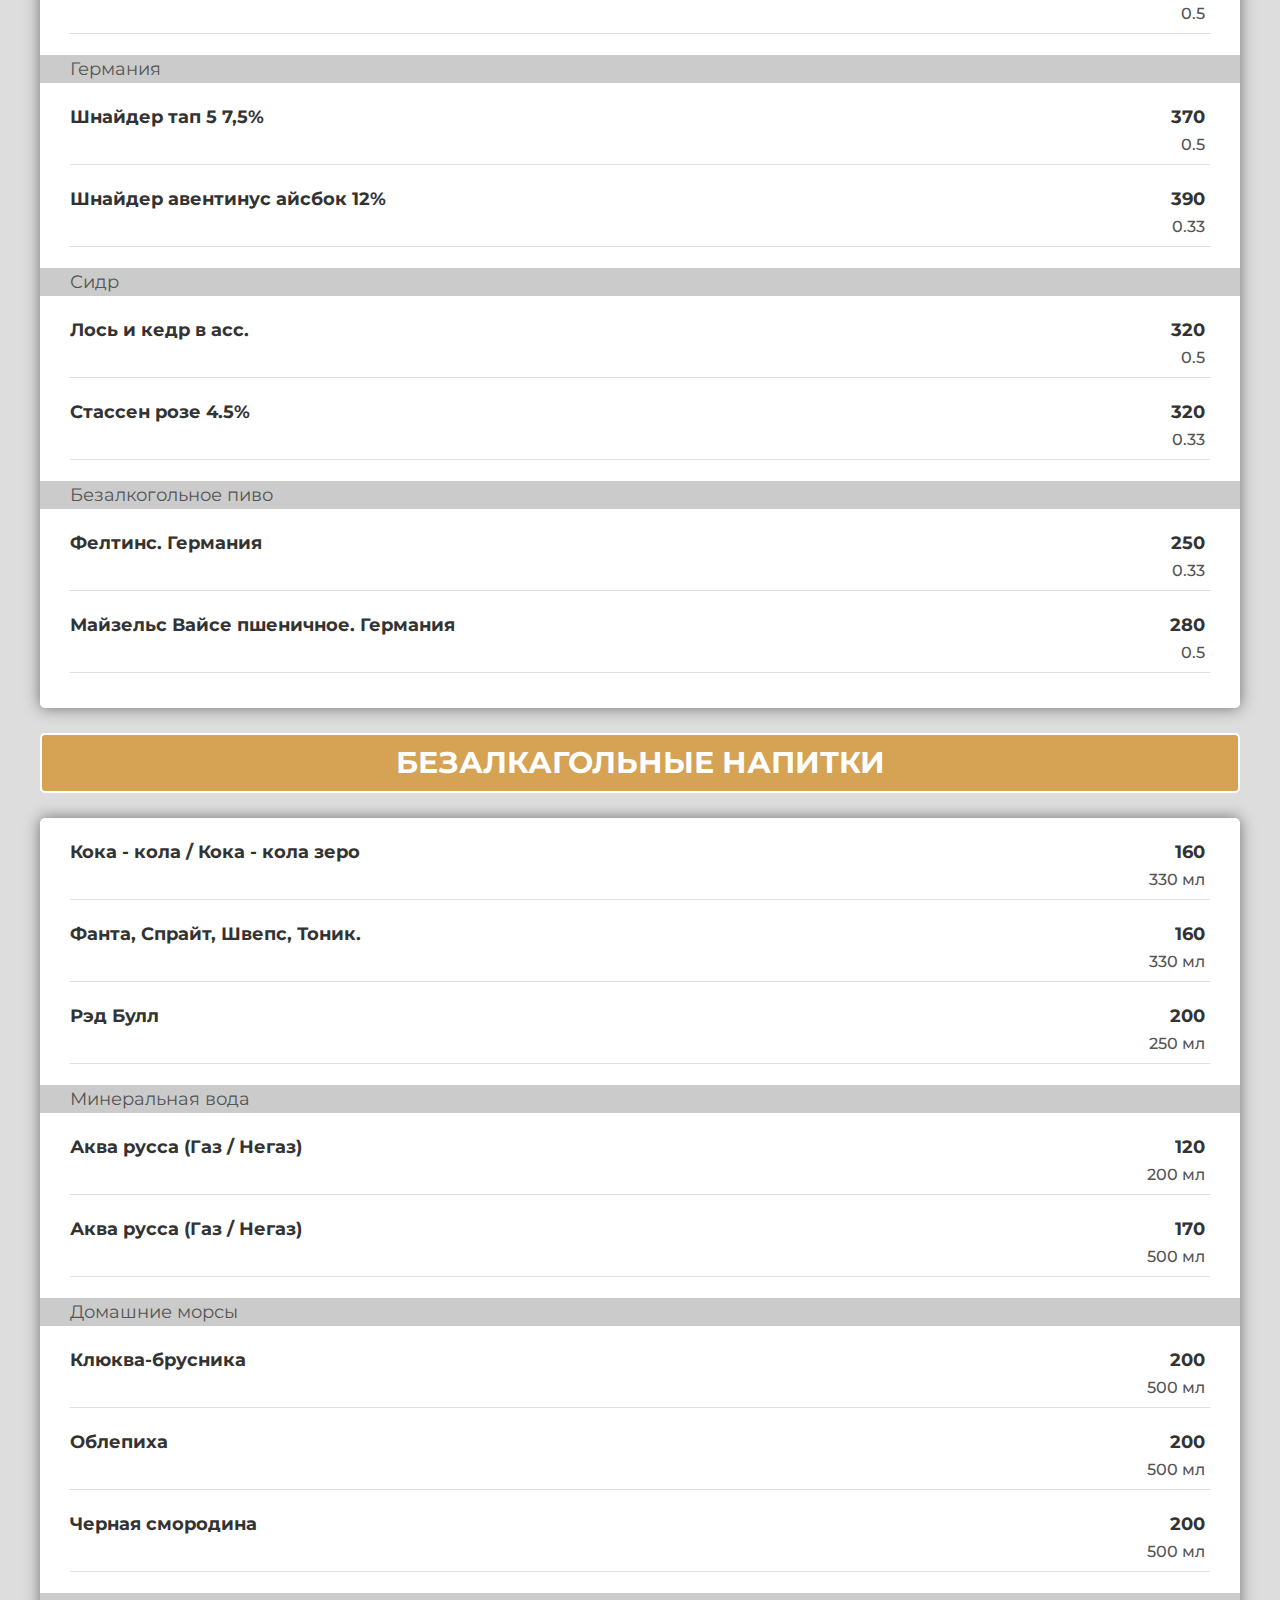
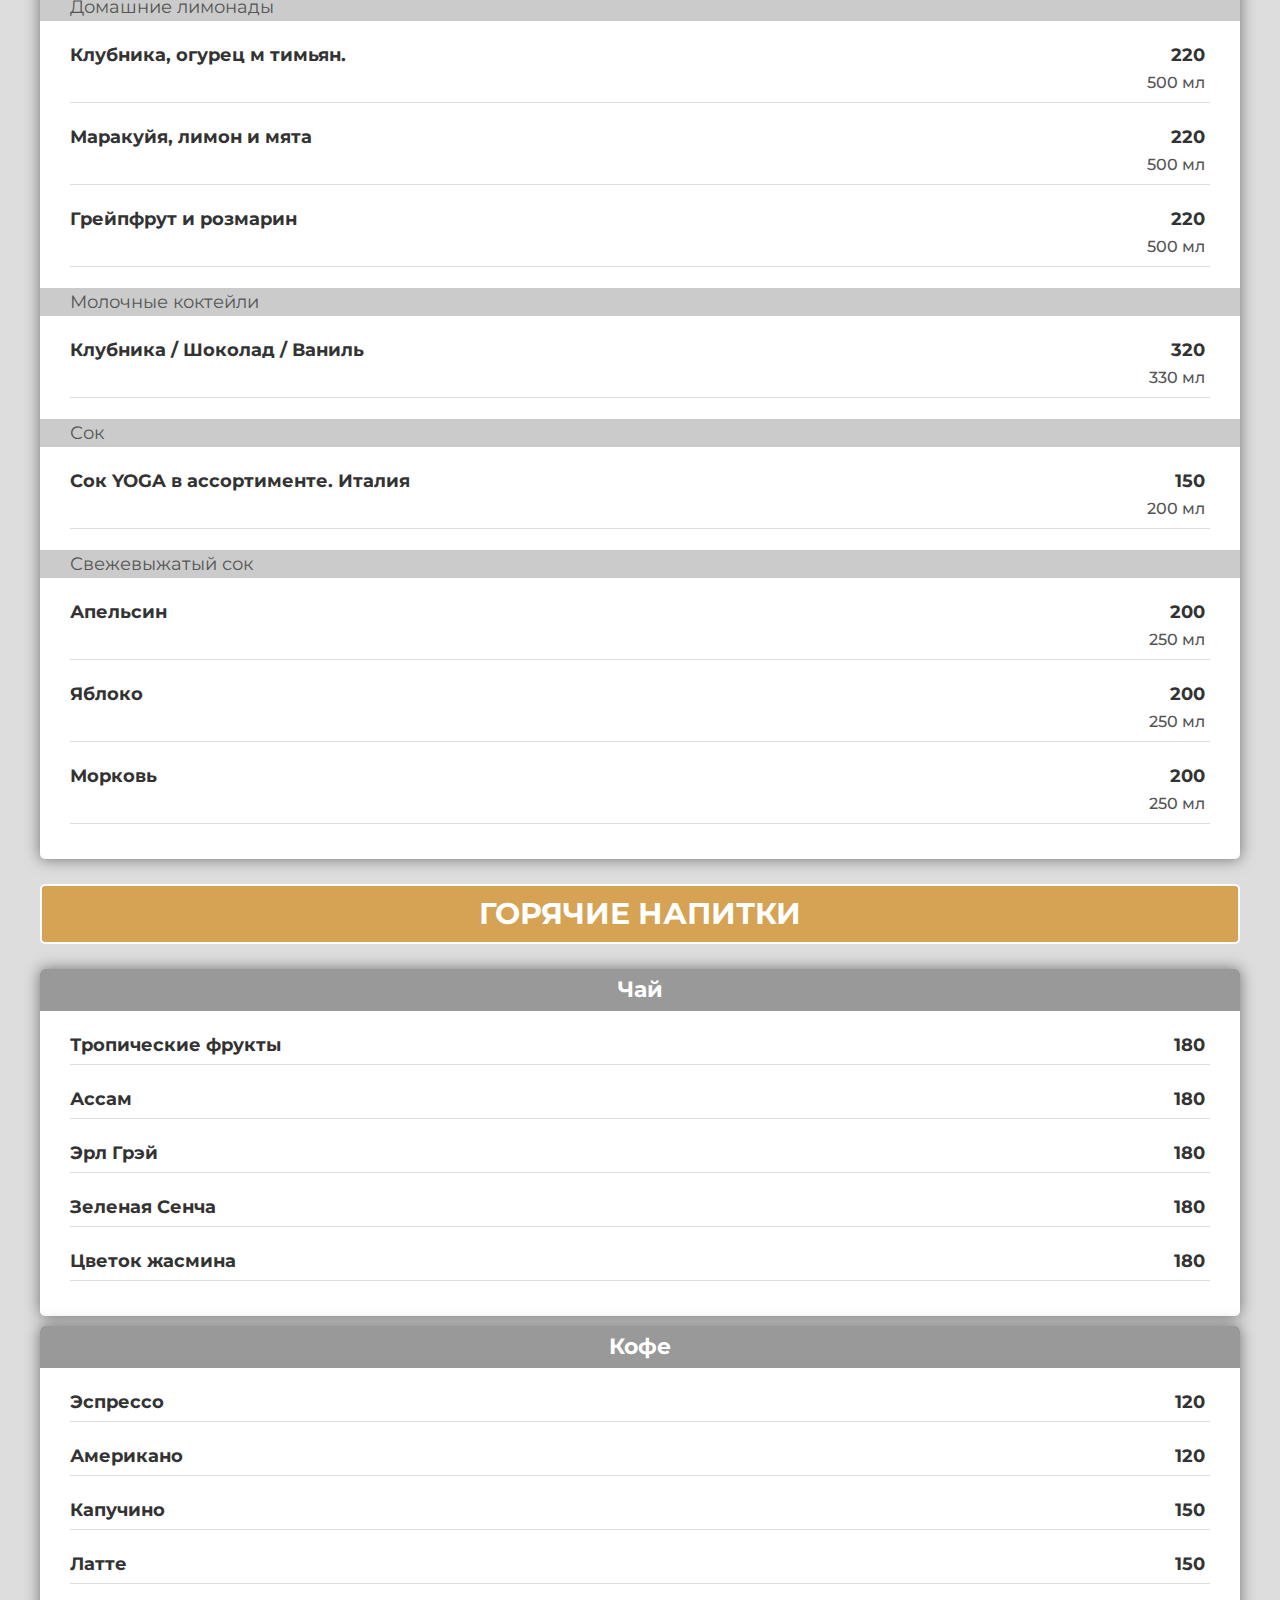
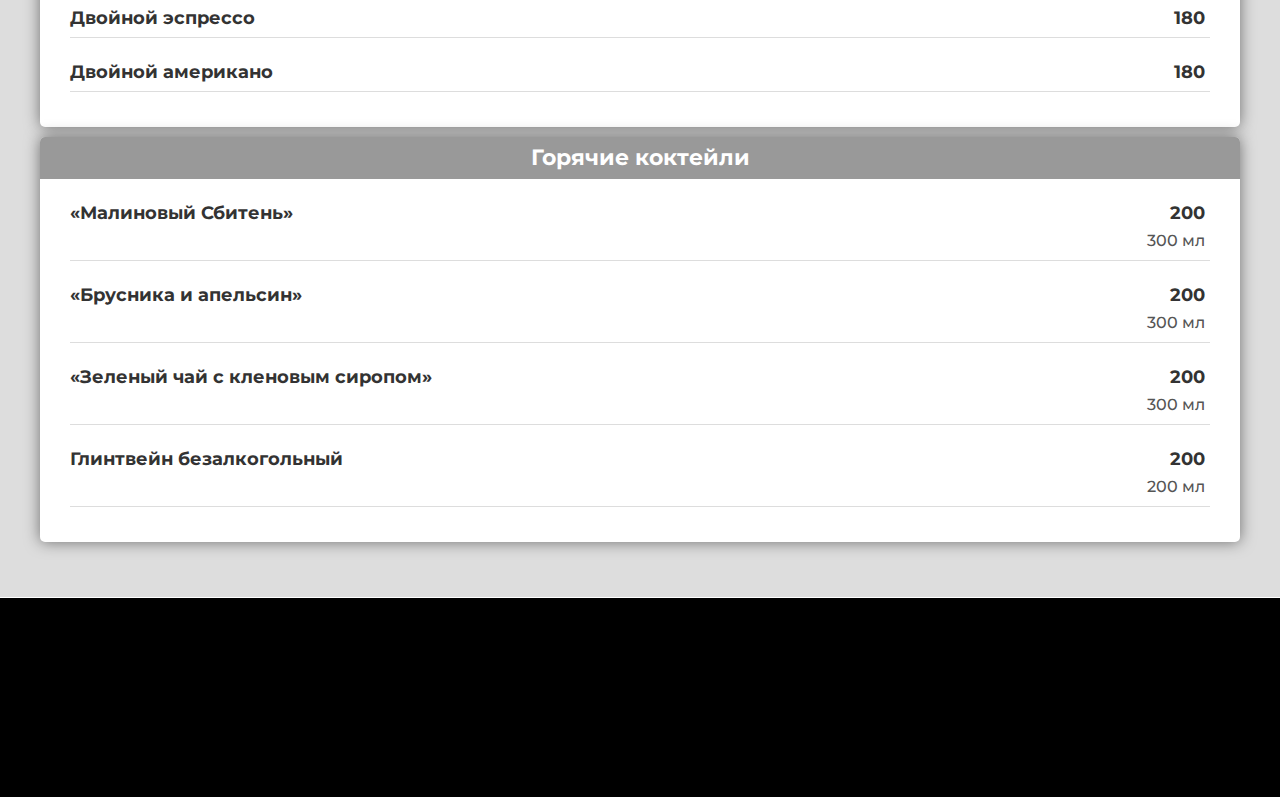
==== commit c14ba37a: "fix bar-efim title-first_2" ====
--- a/bar-efim__site.html
+++ b/bar-efim__site.html
@@ -120,7 +120,7 @@
 </div>
 <!-- /.header -->
 
-<section class="title">
+<section class="title-first">
 	<a name="beer" class="title-item for_bar">Пиво</a>
 </section>
 <!-- /.title -->
